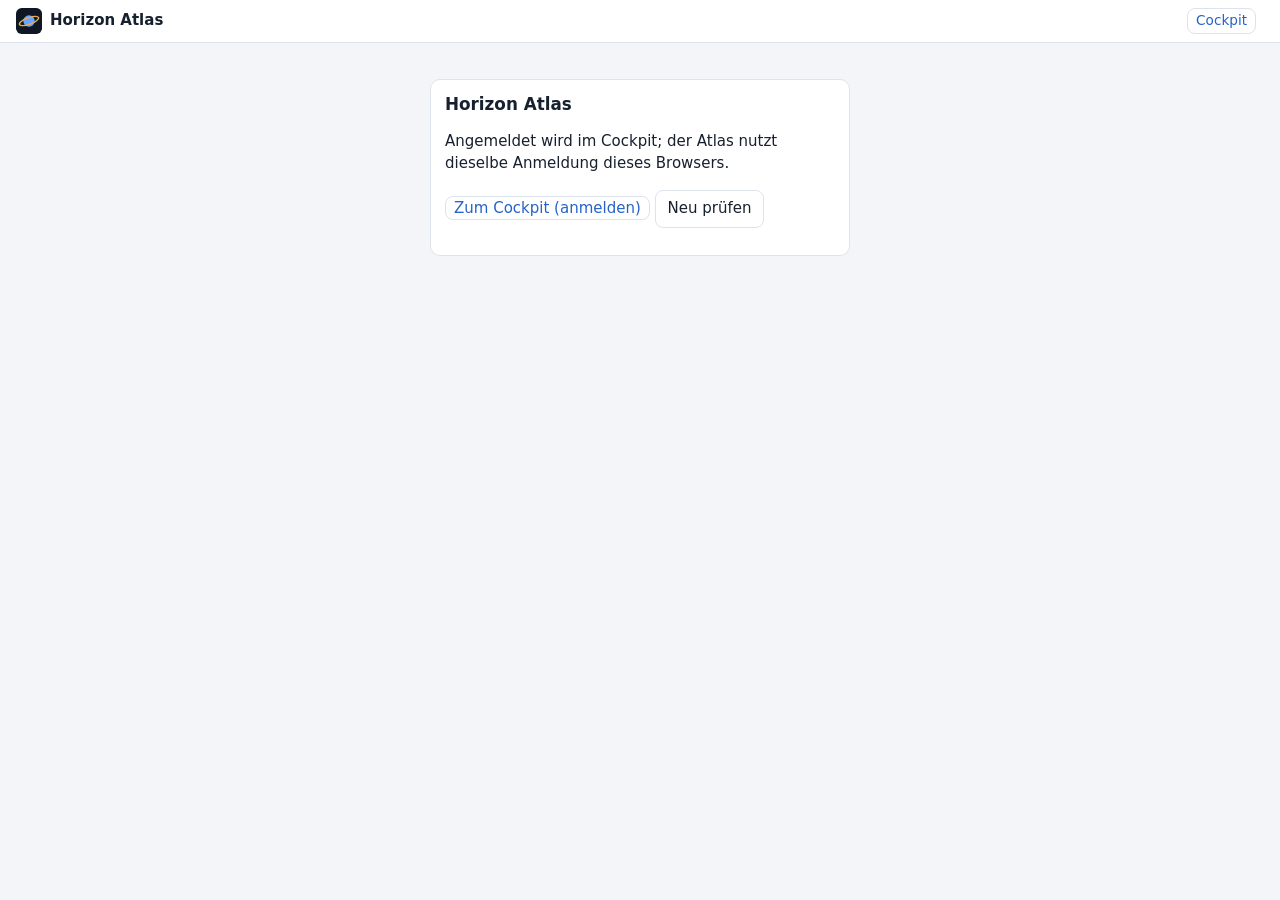
==== details/index.html @ 53a1aa40 "Cockpit-Update 2026-10-20 17:42 Quelle: criticaluser77776/Horizon@b69f9942e9a757d9d02527594e5c109071" ====
<!doctype html>
<html lang="de">
<head>
<meta charset="utf-8">
<meta name="viewport" content="width=device-width, initial-scale=1">
<title>Horizon Atlas</title>
<meta name="theme-color" content="#0f1724">
<link rel="icon" href="../icons/icon.svg" type="image/svg+xml">
<link rel="stylesheet" href="../style.css">
<link rel="stylesheet" href="details.css">
</head>
<body class="atlas">
<header class="top">
  <div class="brand"><img src="../icons/icon.svg" alt="" width="26" height="26"><span>Horizon Atlas</span></div>
  <div class="row" style="flex-wrap:nowrap;min-width:0"><a class="atlaslink small" href="../" title="Fernkontrolle: Lauf, Freigaben, Entscheidungen, Notfall">Cockpit</a><div class="acc" id="acc"></div></div>
</header>
<nav class="tabs" id="tabs" hidden>
  <a href="#/imperium" data-tab="imperium"><span class="ic">◉</span>Imperium</a>
  <a href="#/statistik" data-tab="statistik"><span class="ic">↗</span>Statistik</a>
  <a href="#/galaxie" data-tab="galaxie"><span class="ic">☉</span>Galaxie</a>
  <a href="#/planeten" data-tab="planeten"><span class="ic">◎</span>Planeten-DB</a>
  <a href="#/ereignisse" data-tab="ereignisse"><span class="ic">⚑</span>Ereignisse</a>
  <a href="#/plaene" data-tab="plaene"><span class="ic">▤</span>Pläne</a>
  <a href="#/werft" data-tab="werft"><span class="ic">⚓</span>Werft/Def</a>
  <a href="#/einheiten" data-tab="einheiten"><span class="ic">▦</span>Einheiten</a>
  <a href="#/kampf" data-tab="kampf"><span class="ic">⚔</span>Kampf</a>
  <a href="#/wissen" data-tab="wissen"><span class="ic">✦</span>Kompendium</a>
  <a href="#/verbrauch" data-tab="verbrauch"><span class="ic">◔</span>Verbrauch</a>
</nav>
<main id="view"><p class="muted pad">Lädt …</p></main>
<div class="toast" id="toast" hidden></div>
<!-- Gemeinsam mit dem Cockpit (gleiche Anmeldung über localStorage hz.access/hz.device/hz.acc); kein Service Worker -->
<script>window.HZ_ATLAS = true;</script>
<script src="../config.js"></script>
<script src="version.js"></script>
<script src="../cloud.js"></script>
<script src="../common.js"></script>
<script src="kompendium.js"></script>
<script src="werft.js"></script>
<script src="planetwerte.js"></script>
<script src="imperium.js"></script>
<script src="galaxie.js"></script>
<script src="planeten.js"></script>
<script src="sonden.js"></script>
<script src="galaxielesen.js"></script>
<script src="ereignisse.js"></script>
<script src="plaene.js"></script>
<script src="verbrauch.js"></script>
<script src="statistik.js"></script>
<script src="einheitenformel.js"></script>
<script src="einheiten-daten.js"></script>
<script src="einheiten.js"></script>
<script src="kampf.js"></script>
<script src="details.js"></script>
</body>
</html>
---- style.css ----
:root {
  --bg: #f3f5f9; --panel: #ffffff; --line: #dde3ec; --text: #17202e; --muted: #5d6b80;
  --accent: #2563c9; --accent-2: #e9f0fc; --ok: #1f8a4c; --warn: #b7791f; --bad: #c0392b;
  --hoch: #c0392b; --mittel: #b7791f; --niedrig: #5d6b80;
  --radius: 10px; --gap: 12px; --tabs-h: 58px;
  color-scheme: light;
}
@media (prefers-color-scheme: dark) {
  :root:not([data-theme="light"]) {
    --bg: #0b111b; --panel: #131c2b; --line: #23304a; --text: #e4eaf4; --muted: #8d9ab0;
    --accent: #6ea2ff; --accent-2: #18253d; --ok: #4cc77f; --warn: #e3b04b; --bad: #ff6b5e;
    --hoch: #ff6b5e; --mittel: #e3b04b; --niedrig: #8d9ab0;
    color-scheme: dark;
  }
}
:root[data-theme="dark"] {
  --bg: #0b111b; --panel: #131c2b; --line: #23304a; --text: #e4eaf4; --muted: #8d9ab0;
  --accent: #6ea2ff; --accent-2: #18253d; --ok: #4cc77f; --warn: #e3b04b; --bad: #ff6b5e;
  --hoch: #ff6b5e; --mittel: #e3b04b; --niedrig: #8d9ab0;
  color-scheme: dark;
}

* { box-sizing: border-box; }
[hidden] { display: none !important; }
html, body { margin: 0; overflow-x: clip; }
body {
  background: var(--bg); color: var(--text);
  font: 15px/1.45 system-ui, -apple-system, "Segoe UI", Roboto, sans-serif;
  padding-bottom: calc(var(--tabs-h) + env(safe-area-inset-bottom) + 8px);
}
a { color: var(--accent); }
h2 { font-size: 1.05rem; margin: 0 0 8px; }
h3 { font-size: .95rem; margin: 14px 0 6px; color: var(--muted); font-weight: 600; }
.muted { color: var(--muted); }
.pad { padding: 16px; }
.small { font-size: .85rem; }
.num { font-variant-numeric: tabular-nums; text-align: right; white-space: nowrap; }

header.top {
  position: sticky; top: 0; z-index: 5; display: flex; align-items: center; justify-content: space-between; gap: 8px;
  padding: calc(8px + env(safe-area-inset-top)) 16px 8px; background: var(--panel); border-bottom: 1px solid var(--line);
}
.brand { display: flex; align-items: center; gap: 8px; font-weight: 700; }
.acc { font-size: .85rem; color: var(--muted); text-align: right; min-width: 0; overflow: hidden; text-overflow: ellipsis; white-space: nowrap; }
.acc select { font: inherit; max-width: 46vw; }
.atlaslink { text-decoration: none; border: 1px solid var(--line); border-radius: 8px; padding: 2px 8px; white-space: nowrap; }

nav.tabs {
  position: fixed; left: 0; right: 0; bottom: 0; z-index: 5; display: flex; height: calc(var(--tabs-h) + env(safe-area-inset-bottom));
  padding-bottom: env(safe-area-inset-bottom); background: var(--panel); border-top: 1px solid var(--line);
  /* feste Leiste (Nutzer 18.10.: wieder fix statt wischbar, etwas weniger Abstand) */
  gap: 2px; padding-inline: 4px;
}
nav.tabs a {
  flex: 1 1 0; min-width: 0; padding: 0 2px; display: flex; flex-direction: column; align-items: center; justify-content: center; gap: 2px; position: relative;
  color: var(--muted); text-decoration: none; font-size: .72rem; white-space: nowrap;
}
nav.tabs a .ic { font-size: 1.15rem; line-height: 1; }
nav.tabs a.on { color: var(--accent); font-weight: 600; }
.badge { position: absolute; top: 6px; left: calc(50% + 8px); background: var(--hoch); color: #fff; border-radius: 9px;
  font-size: .65rem; padding: 0 5px; min-width: 16px; text-align: center; }
@media (min-width: 900px) {
  body { padding-bottom: 16px; }
  nav.tabs { position: sticky; top: 51px; bottom: auto; height: 44px; justify-content: center; border-top: 0; border-bottom: 1px solid var(--line); }
  nav.tabs a { flex: 0 0 auto; min-width: 0; flex-direction: row; padding: 0 18px; font-size: .9rem; gap: 6px; }
  .badge { position: static; }
}

main { max-width: 1100px; margin: 0 auto; padding: 12px 16px; }
main > * + * { margin-top: var(--gap); }
.grid { display: grid; gap: var(--gap); grid-template-columns: repeat(auto-fit, minmax(300px, 1fr)); }
.card { background: var(--panel); border: 1px solid var(--line); border-radius: var(--radius); padding: 12px 14px; min-width: 0; }
.card.warn { border-color: var(--warn); }
.row { display: flex; gap: 8px; align-items: center; flex-wrap: wrap; }
.row.between { justify-content: space-between; }
.stack > * + * { margin-top: var(--gap); }

table { width: 100%; border-collapse: collapse; }
th, td { padding: 5px 6px; border-bottom: 1px solid var(--line); text-align: left; vertical-align: top; }
th { font-weight: 600; color: var(--muted); font-size: .8rem; }
tr:last-child td { border-bottom: 0; }
.scroll { overflow-x: auto; }

.tag { display: inline-block; border-radius: 6px; padding: 0 6px; font-size: .75rem; border: 1px solid var(--line); color: var(--muted); white-space: nowrap; }
.tag.hoch { color: var(--hoch); border-color: var(--hoch); }
.tag.mittel { color: var(--mittel); border-color: var(--mittel); }
.tag.ok, .tag.freigegeben, .tag.erledigt { color: var(--ok); border-color: var(--ok); }
.tag.aktiv { color: var(--accent); border-color: var(--accent); }
.tag.abgebrochen, .tag.verworfen { color: var(--muted); }
.bar { height: 6px; border-radius: 3px; background: var(--line); overflow: hidden; margin-top: 3px; }
.bar > i { display: block; height: 100%; background: var(--accent); }
.stage { display: inline-flex; gap: 2px; }
.stage i { width: 10px; height: 10px; border-radius: 2px; background: var(--line); }
.stage i.on { background: var(--ok); }

button, .btn {
  font: inherit; border: 1px solid var(--line); background: var(--panel); color: var(--text); border-radius: 8px; padding: 7px 12px; cursor: pointer;
}
button.primary { background: var(--accent); border-color: var(--accent); color: #fff; }
button.danger { color: var(--bad); border-color: var(--bad); }
button:disabled { opacity: .5; cursor: default; }
button.link { border: 0; background: none; padding: 0; color: var(--accent); text-decoration: underline; }
input, select, textarea {
  font: inherit; color: var(--text); background: var(--bg); border: 1px solid var(--line); border-radius: 8px; padding: 7px 9px; max-width: 100%;
}
label.f { display: block; margin: 8px 0; }
label.f span { display: block; font-size: .8rem; color: var(--muted); margin-bottom: 2px; }
label.f input, label.f select { width: 100%; }
.login { max-width: 420px; margin: 24px auto; }
.err { color: var(--bad); }
.list-item { padding: 8px 0; border-bottom: 1px solid var(--line); }
.list-item:last-child { border-bottom: 0; }
.ev.unseen { font-weight: 600; }
.ev { touch-action: pan-y; }
.ev.dismissed { opacity: .55; }
.evx { padding: 0 4px; }
tr.step td { padding-top: 2px; padding-bottom: 2px; }
.toast { position: fixed; left: 50%; transform: translateX(-50%); bottom: calc(var(--tabs-h) + 16px + env(safe-area-inset-bottom));
  background: var(--text); color: var(--bg); padding: 8px 14px; border-radius: 8px; z-index: 9; max-width: calc(100vw - 32px); }
.search { width: 100%; margin-bottom: 8px; }
.wlist { max-height: 70vh; overflow: auto; }
.wlist button { display: block; width: 100%; text-align: left; border: 0; border-bottom: 1px solid var(--line); border-radius: 0; background: none; padding: 7px 4px; }
.wlist button.on { background: var(--accent-2); }
@media (min-width: 900px) { .wissen { display: grid; grid-template-columns: 300px 1fr; gap: var(--gap); align-items: start; } }
/* Plan-Editor (F4) */
.row.wrap { gap: 6px; }
.edsteps { width: 100%; }
.edsteps td.acts { white-space: nowrap; text-align: right; width: 1%; padding-left: 2px; padding-right: 0; }
.edsteps td.acts button { padding: 2px 6px; margin-left: 1px; min-width: 0; }
.edsteps td.acts button.on { background: var(--accent-2); border-color: var(--accent); }
.edsteps tr.skip td { opacity: .5; text-decoration: line-through; }
.edsteps tr.skip td.acts { text-decoration: none; opacity: 1; }
.edsteps tr.bad td:first-child { color: var(--bad); font-weight: 600; }
.edsteps tr.halt td { color: var(--warn); font-weight: 600; border-top: 2px solid var(--warn); }
.ok { color: var(--ok); }
span.warn, p.warn { color: var(--warn); }
/* Kompendium (kompendium.js) */
.komp { --ore: #a8492a; --min: #17807f; --fuel: #a8720a; }
@media (prefers-color-scheme: dark) { :root:not([data-theme="light"]) .komp { --ore: #e58360; --min: #52c4c2; --fuel: #e6b444; } }
:root[data-theme="dark"] .komp { --ore: #e58360; --min: #52c4c2; --fuel: #e6b444; }
.komp > * + *, #kbody > * + * { margin-top: var(--gap); }
.komp .e { color: var(--ore); } .komp .m { color: var(--min); } .komp .t { color: var(--fuel); }
.kseg { display: flex; gap: 6px; flex-wrap: wrap; }
.kseg button, .komp button[aria-pressed] { padding: 5px 10px; font-size: .85rem; }
.kseg button[aria-pressed="true"], .komp button[aria-pressed="true"] { background: var(--accent-2); border-color: var(--accent); color: var(--accent); font-weight: 600; }
.ksub { overflow-x: auto; flex-wrap: nowrap; padding-bottom: 2px; }
.ksub button { white-space: nowrap; }
.kind { font-size: .68rem; font-weight: 600; text-transform: uppercase; letter-spacing: .05em; padding: 0 5px; border-radius: 4px; border: 1px solid var(--line); color: var(--muted); white-space: nowrap; }
.kind.r { color: var(--accent); border-color: var(--accent); }
.ktbl { font-size: .86rem; }
.ktbl input { padding: 3px 5px; }
.ktbl tr.kday td { background: var(--accent-2); font-weight: 600; font-size: .8rem; }
.ktbl tr.know td { border-top: 2px solid var(--accent); color: var(--accent); font-weight: 600; font-size: .8rem; }
.ktbl tr.kfac td { color: var(--muted); font-size: .82rem; }
.ktbl tr.kdone td { opacity: .5; }
.ktbl tr.ktier td { border-top: 2px solid var(--accent); }
.ktots { display: grid; grid-template-columns: repeat(auto-fit, minmax(140px, 1fr)); gap: 8px; margin-top: 8px; }
.ktot { border: 1px solid var(--line); border-radius: 8px; padding: 6px 10px; background: var(--bg); min-width: 0; }
.ktot span { display: block; font-size: .72rem; color: var(--muted); text-transform: uppercase; letter-spacing: .05em; }
.ktot b { font-size: 1.05rem; font-variant-numeric: tabular-nums; }
.kfacts { display: grid; gap: var(--gap); grid-template-columns: repeat(auto-fit, minmax(220px, 1fr)); }
.kfacts p { margin: 4px 0 0; }
.kmech { display: grid; gap: var(--gap); grid-template-columns: repeat(auto-fit, minmax(300px, 1fr)); }
@media (max-width: 420px) { .kmech { grid-template-columns: minmax(0, 1fr); } }
.kul { margin: 6px 0 0; padding-left: 1.2em; display: grid; gap: 6px; }
.kformula { font-family: ui-monospace, Consolas, monospace; font-size: .85rem; background: var(--bg); border: 1px solid var(--line); border-radius: 6px; padding: 6px 8px; margin: 6px 0; overflow-x: auto; white-space: nowrap; }
.kreq { display: grid; grid-template-columns: 6.5em minmax(0, 1fr); gap: 8px; padding: 6px 0; border-top: 1px solid var(--line); }
.kreq:first-of-type { border-top: 0; }
.kchips { display: flex; flex-wrap: wrap; gap: 6px; }
.kchip { display: inline-flex; gap: 5px; align-items: baseline; border: 1px solid var(--line); background: var(--bg); border-radius: 6px; padding: 2px 7px; font-size: .85rem; }
.kwissen .wlist h3 { margin: 10px 0 2px; }
@media (min-width: 900px) { .kwissen { display: grid; grid-template-columns: 300px minmax(0, 1fr); gap: var(--gap); align-items: start; } }
@media (max-width: 899px) { .kwissen .wlist { max-height: 38vh; } .kwissen #kd { margin-top: var(--gap); } }
#kd > * + * { margin-top: var(--gap); }
.kplanbar label.f { margin: 4px 0; }
.kplanbar select { max-width: 70vw; }
.kgantt { overflow-x: auto; border: 1px solid var(--line); border-radius: 6px; background: var(--bg); }
.kgantt svg { display: block; min-width: 720px; width: 100%; height: auto; }
.kgantt text { font: 11px ui-monospace, Consolas, monospace; fill: var(--muted); }
.kgantt .lane { font-weight: 600; fill: var(--text); }
.kgantt .grid { stroke: var(--line); }
.kgantt rect.b, .klegend i.b { fill: var(--min); background: var(--min); }
.kgantt rect.r, .klegend i.r { fill: var(--accent); background: var(--accent); }
.kgantt rect.s, .klegend i.s { fill: var(--fuel); background: var(--fuel); }
.klegend { display: flex; gap: 14px; flex-wrap: wrap; font-size: .82rem; color: var(--muted); margin: 6px 0; }
.klegend i { display: inline-block; width: 12px; height: 8px; border-radius: 2px; margin-right: 5px; vertical-align: middle; }
.kgantt rect.req, .klegend i.req { fill: var(--accent); background: var(--accent); }
.kgantt rect.opt, .klegend i.opt { fill: var(--min); background: var(--min); }
.pill { font-size: .68rem; font-weight: 600; text-transform: uppercase; letter-spacing: .05em; padding: 0 5px; border-radius: 4px; white-space: nowrap; }
.pill.req { background: var(--accent-2); color: var(--accent); }
.pill.opt { border: 1px solid var(--line); color: var(--min); }
/* Planabweichung (B4) */
svg.drift { width: 100%; max-width: 640px; height: auto; margin-top: 8px; font-size: 14px; }
svg.drift text { fill: var(--muted); }
svg.drift .g { stroke: var(--line); }
svg.drift .z { stroke: var(--muted); stroke-width: 1; }
svg.drift .lim { stroke: var(--bad); stroke-dasharray: 5 4; stroke-width: 1; }
svg.drift .ln { fill: none; stroke: var(--accent); stroke-width: 2; }
svg.drift .pt { fill: var(--accent); }
svg.drift .bad { fill: var(--bad); }
/* Nachrichten (B1) */
details.msg summary { cursor: pointer; color: var(--accent); }
.msgbody { white-space: pre-wrap; overflow-wrap: anywhere; margin: 4px 0; padding: 6px 8px; border-left: 3px solid var(--line); }
.ev code { overflow-wrap: anywhere; }

/* Planeten + Statistik Imperium (B2) */
.plchips { display: flex; gap: 8px; overflow-x: auto; padding-bottom: 4px; scroll-snap-type: x proximity; }
.plchip { display: flex; flex-direction: column; align-items: flex-start; gap: 1px; text-align: left; min-width: 180px; flex: 0 0 auto;
  scroll-snap-align: start; line-height: 1.3; padding: 6px 10px; }
.plchip.on { border-color: var(--accent); background: var(--accent-2); }
details.sub { margin-top: 6px; }
details.sub summary { cursor: pointer; padding: 4px 0; }
.scrollx { overflow-x: auto; }

/* Handy (B16, 15.10.2026: Galaxy S20 = 360 × 800 CSS-px): kein seitliches Scrollen, fingergroße Knöpfe, lange Texte umbrechen */
.nowrap { white-space: nowrap; }
.wrapall, .msgbody, .list-item code { overflow-wrap: anywhere; }
.rmob { display: none; }
details.sub > summary { padding: 6px 0; }
@media (max-width: 600px) {
  main { padding: 10px 10px; }
  .card { padding: 10px 11px; }
  .grid { grid-template-columns: minmax(0, 1fr); }
  button:not(.link), .btn, select, input:not([type="checkbox"]):not([type="radio"]) { min-height: 40px; }
  button.link.evx { min-width: 36px; min-height: 32px; text-decoration: none; font-size: 1rem; }
  th, td { padding: 5px 4px; }
  .acc select { max-width: 52vw; }
  /* Kompendium: Rohstoff- und Nebenspalten als Zeile unter dem Namen */
  .ktbl .rc { display: none; }
  .rmob { display: block; }
  .ksub { flex-wrap: wrap; overflow-x: visible; }
  .kformula { white-space: normal; overflow-wrap: anywhere; }
  .kplanbar select { max-width: 100%; }
  .kplanbar label.f { flex: 1 1 140px; }
  .kplanbar label.f input { width: 100% !important; }
  .kreq { grid-template-columns: 4.5em minmax(0, 1fr); }
  /* Plan-Editor: Pfeile, Halt, Überspringen fingergroß, darunter statt daneben */
  .edsteps td.acts { white-space: normal; width: 84px; }
  .edsteps td.acts button { min-width: 40px; min-height: 36px; margin: 1px; padding: 2px; }
  .plchip { min-width: 0; flex: 1 1 100%; }
  .plchips { flex-wrap: wrap; overflow-x: visible; }
}
.kchip { max-width: 100%; flex-wrap: wrap; }
.kchip .link { white-space: normal; text-align: left; }

/* Galaxie (B9): Navigation, Bahnen 1–14 mit Typ, Besitzer, zuletzt gesehen; SCOL-Hinweis; Verlauf */
.galnav { display: flex; flex-wrap: wrap; align-items: center; gap: 6px; margin-bottom: var(--gap); }
.galnav .gbtn { min-width: 42px; min-height: 40px; font-size: 1.05rem; padding: 0 8px; }
.galnav .gbtn.on { border-color: var(--accent); color: var(--accent); background: var(--accent-2); }
.galin { display: flex; align-items: center; gap: 3px; color: var(--muted); font-weight: 600; }
.galin input { width: 4.4em; min-height: 40px; font: inherit; font-weight: 400; color: var(--text); font-variant-numeric: tabular-nums; text-align: center; }
.galin input[name="g"] { width: 3.2em; }
.galin .galok { margin-left: 3px; }
@media (max-width: 600px) { .galin .galok { display: none; } .galnav { gap: 5px; } .galnav .gbtn { min-width: 40px; } }
.galsum { flex: 1 1 100%; margin: 2px 0 0; }
.galsum a.on { font-weight: 700; text-decoration: none; }
.orb.own .oi > b { color: var(--accent); }
.orb.home { background: var(--accent-2); border-radius: 6px; }
.orb.home .ob { color: var(--accent); }
.orbits { display: grid; margin-top: 8px; }
.orb { display: grid; grid-template-columns: 1.8em 3.6em minmax(0, 1fr) auto; gap: 8px; align-items: center; padding: 5px 0; border-top: 1px solid var(--line); }
.orb:first-child { border-top: 0; }
.orb .ob { font-variant-numeric: tabular-nums; text-align: right; color: var(--muted); font-weight: 600; }
.orb .oi { min-width: 0; overflow-wrap: anywhere; }
.orb .od { display: block; }
.orb .os { white-space: nowrap; }
.orb .osm { display: none; }
.orb.empty { grid-template-columns: 1.8em minmax(0, 1fr); padding: 2px 0; }
.orb.unknown .oi b, .orb.gone { color: var(--muted); }
.orb.gone .oi > b { text-decoration: line-through; }
.ptype { display: inline-block; text-align: center; font: 600 .75rem ui-monospace, Consolas, monospace; border-radius: 5px; padding: 2px 0;
  border: 1px solid var(--accent); color: var(--accent); background: var(--accent-2); }
.ptype.unk { border-color: var(--line); color: var(--muted); background: var(--bg); }
.ptype.t-VUPL, .ptype.t-LVPL { border-color: var(--bad); color: var(--bad); background: transparent; }
.ptype.t-JUPL, .ptype.t-FOPL { border-color: var(--ok); color: var(--ok); background: transparent; }
.scolhint { border-left: 3px solid var(--accent); background: var(--accent-2); border-radius: 6px; padding: 6px 10px; margin-top: 8px; }
.scolhint p { margin: 4px 0 0; }
.scolc { margin: 4px 0 0; padding-left: 1.4em; }
.scolc li.best { font-weight: 600; }
.scolc li .muted { font-weight: 400; }
table.chg td { vertical-align: top; }
@media (max-width: 600px) {
  .orb { grid-template-columns: 1.6em 3.4em minmax(0, 1fr); }
  .orb .os { display: none; }
  .orb .osm { display: inline; }
}
---- details/details.css ----
/* Horizon Atlas: nur Desktop-Browser am PC (Entscheidung 7.4) – Reiterleiste immer oben, breitere Seite, breite Tabellen.
   Farben und Bausteine aus ../style.css. */
body.atlas { padding-bottom: 16px; }
body.atlas nav.tabs { position: sticky; top: 51px; bottom: auto; height: 44px; justify-content: safe center; border-top: 0; border-bottom: 1px solid var(--line);
  -webkit-mask-image: none; mask-image: none; }
body.atlas nav.tabs a { flex: 0 0 auto; min-width: 0; flex-direction: row; padding: 0 18px; font-size: .9rem; gap: 6px; }
body.atlas main { max-width: 1400px; }
body.atlas .badge { position: static; }
.atlas .wide { width: 100%; border-collapse: collapse; }
.atlas .wide th, .atlas .wide td { padding: 3px 8px; border-bottom: 1px solid var(--line); text-align: left; vertical-align: top; }
.atlas .wide th.num, .atlas .wide td.num { text-align: right; }
.atlas .cols2 { display: grid; grid-template-columns: repeat(auto-fit, minmax(420px, 1fr)); gap: var(--gap); align-items: start; }
.atlas .cols2 > * + * { margin-top: 0; }
/* Planeten-DB (planeten.js, D4) */
.atlas .pdnav { gap: 4px 14px; }
.atlas .pdnav a { padding: 4px 2px; text-decoration: none; color: var(--muted); border-bottom: 2px solid transparent; }
.atlas .pdnav a.on { color: var(--text); font-weight: 600; border-bottom-color: var(--accent); }
.atlas .pdnav .small.muted { margin-left: auto; }
.atlas .pdf { display: flex; flex-wrap: wrap; gap: 8px 14px; align-items: flex-end; }
.atlas .pdf label { display: flex; flex-direction: column; gap: 2px; font-size: .8rem; color: var(--muted); }
.atlas .pdf label > input, .atlas .pdf label > select, .atlas .pdf label > span { color: var(--text); }
.atlas .pdf .row.nowrap { flex-wrap: nowrap; gap: 4px; }
.atlas .pdf label.pdchk { flex-direction: row; align-items: center; gap: 6px; color: var(--text); padding-bottom: 6px; }
.atlas .pdn { width: 6em; }
.atlas .pdpre { margin-top: 10px; padding-top: 8px; border-top: 1px solid var(--line); }
.atlas .pdgrid { display: grid; grid-template-columns: minmax(0, 1fr) 440px; gap: var(--gap); align-items: start; margin-top: var(--gap); }
.atlas .pdgrid > * { margin-top: 0; }
.atlas .pdside { position: sticky; top: 107px; max-height: calc(100vh - 120px); overflow-y: auto; }
.atlas .pdside > .card { margin-top: 0; }
.atlas .pdscroll { overflow-x: auto; }
.atlas .pdtab th[data-sort] { cursor: pointer; user-select: none; white-space: nowrap; }
.atlas .pdtab th[data-sort]:hover { color: var(--accent); }
.atlas .pdtab tbody tr { cursor: pointer; }
.atlas .pdtab tbody tr:hover { background: var(--accent-2); }
.atlas .pdtab tr.sel, .atlas .pdtab tr.sel:hover { background: var(--accent-2); box-shadow: inset 3px 0 0 var(--accent); }
.atlas .pdtab tr.own td:nth-child(5) { color: var(--accent); font-weight: 600; }
.atlas .pdtab tr.gone { opacity: .55; }
.atlas .pdstar { color: var(--muted); cursor: pointer; text-align: center; width: 1.4em; }
.atlas .pdstar.on { color: var(--warn); }
.atlas .pdbar { height: 10px; min-width: 2px; border-radius: 3px; background: var(--accent); margin-top: 4px; }
.atlas .wide th.pdgrp { padding-top: 8px; color: var(--muted); font-size: .75rem; text-transform: uppercase; letter-spacing: .04em; border-bottom-color: var(--text); }
.atlas .pdcmp th { vertical-align: bottom; }
.atlas .pdcmp tr:first-child th:not(:first-child) { text-align: right; }
.atlas tr.own td:first-child b { color: var(--accent); }
@media (max-width: 1100px) { .atlas .pdgrid { grid-template-columns: 1fr; } .atlas .pdside { position: static; max-height: none; } }
.atlas .pdtiles { display: grid; grid-template-columns: repeat(auto-fill, minmax(120px, 1fr)); gap: 8px; margin: 8px 0; }
.atlas .pdtile { display: flex; flex-direction: column; gap: 2px; padding: 10px 12px; border: 1px solid var(--line); border-radius: var(--radius); background: var(--bg); }
.atlas .pdtile b { font-size: 1.5rem; line-height: 1.1; }
.atlas .pdsec { margin: 18px 2px 0; }
.atlas .pdheat td, .atlas .pdheat th { text-align: center; }
.atlas .pdact { margin-top: 12px; padding-top: 8px; border-top: 1px dashed var(--line); }
/* Sonden versenden (sonden.js, P5) */
.atlas .orb { grid-template-columns: 1.8em 3.6em minmax(0, 1fr) auto auto; }
.atlas .orbits .prbgo { padding: 2px 8px; }
.prbdlg { max-width: 520px; border: 1px solid var(--line); border-radius: 10px; background: var(--panel); color: var(--text); }
.prbdlg::backdrop { background: rgba(0, 0, 0, .45); }
.prbdlg h2 { margin-top: 0; }
/* Statistik (statistik.js, D3) */
.atlas svg.stchart { max-width: none; font-size: 12px; }
.atlas .stkey { display: inline-block; width: 12px; height: 3px; border-radius: 2px; margin-right: 5px; vertical-align: middle; }
/* Kampf (kampf.js, D7.3) */
.atlas .kampf .kfl { border: 1px solid var(--line); border-radius: 8px; padding: 8px; margin: 8px 0; }
.atlas .kampf .kfl input[type=range] { width: 130px; }
.atlas .kampf .kreg { display: inline-block; min-width: 2em; text-align: right; }
.atlas .kampf .kunits { width: 100%; table-layout: fixed; }
.atlas .kampf .kunits td:nth-child(2) { width: 7em; } .atlas .kampf .kunits td:nth-child(3) { width: 6.5em; } .atlas .kampf .kunits td:nth-child(4) { width: 1.6em; }
.atlas .kampf .kunits select, .atlas .kampf .kunits input { width: 100%; box-sizing: border-box; }
.atlas .kampf .kpis { display: flex; gap: 24px; flex-wrap: wrap; margin: 4px 0 8px; }
.atlas .kampf .kpis div { display: flex; flex-direction: column; }
.atlas .kampf .kpis b { font-size: 1.6rem; }
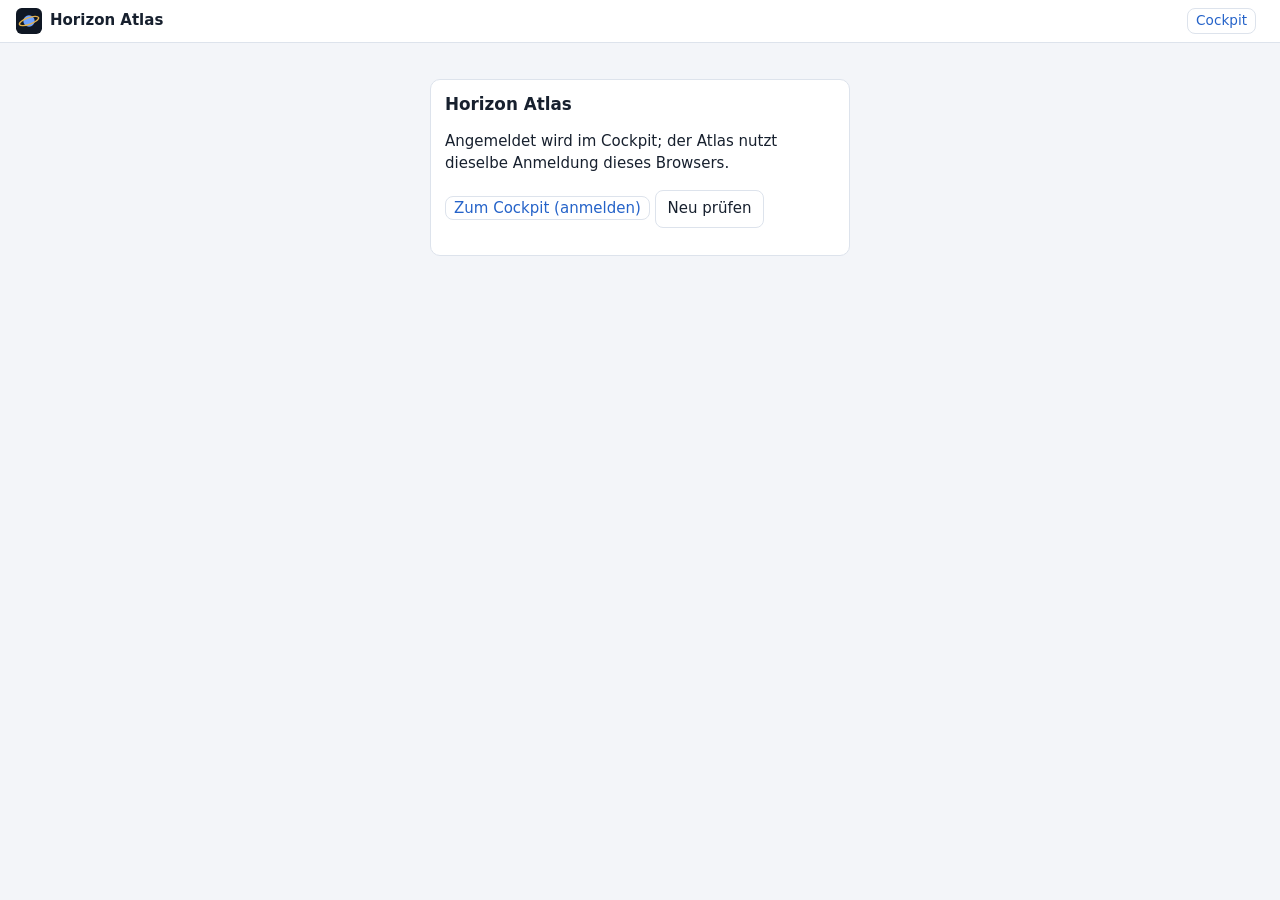
==== commit d289fa16: "Cockpit-Update 2026-10-21 04:24 Quelle: criticaluser77776/Horizon@5dfc8bec4d48cd7b179b69fcaf0c242ea1" ====
--- a/details/index.html
+++ b/details/index.html
@@ -44,9 +44,11 @@
 <script src="sonden.js"></script>
 <script src="galaxielesen.js"></script>
 <script src="ereignisse.js"></script>
+<script src="simparams.js"></script>
 <script src="plaene.js"></script>
 <script src="verbrauch.js"></script>
 <script src="statistik.js"></script>
+<script src="statistik-monitor.js"></script>
 <script src="einheitenformel.js"></script>
 <script src="einheiten-daten.js"></script>
 <script src="einheiten.js"></script>
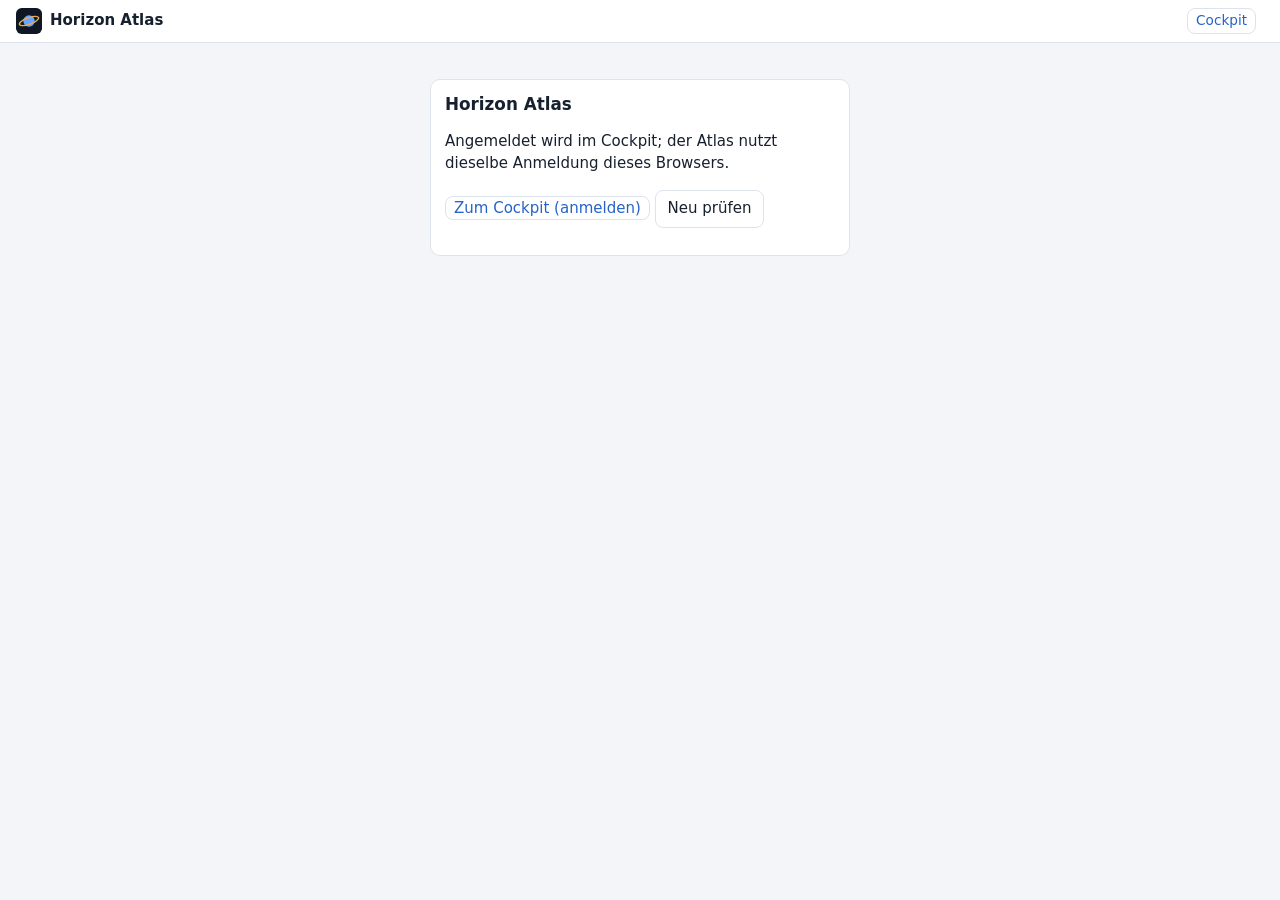
==== commit 4f1fd935: "Cockpit-Update 2026-10-23 09:34 Quelle: criticaluser77776/Horizon@0b1aff7d1673ad66405d5af183cc78f0b6" ====
--- a/details/index.html
+++ b/details/index.html
@@ -35,6 +35,7 @@
 <script src="version.js"></script>
 <script src="../cloud.js"></script>
 <script src="../common.js"></script>
+<script src="oeffentlich.js"></script>
 <script src="kompendium.js"></script>
 <script src="werft.js"></script>
 <script src="planetwerte.js"></script>
--- a/details/details.css
+++ b/details/details.css
@@ -68,3 +68,13 @@
 .atlas .kampf .kpis { display: flex; gap: 24px; flex-wrap: wrap; margin: 4px 0 8px; }
 .atlas .kampf .kpis div { display: flex; flex-direction: column; }
 .atlas .kampf .kpis b { font-size: 1.6rem; }
+/* Planetenwerte links unter der Planetenliste der Planeten-DB (planeten.js pdBrowser, planetwerte.js) */
+.atlas .pdmain { min-width: 0; }
+.atlas .pdmain > .card:first-child { margin-top: 0; }
+.atlas .pwt { width: auto; }
+.atlas .pwt th { vertical-align: bottom; font-weight: normal; }
+.atlas .pwt th.num, .atlas .pwt td.num { padding-left: 14px; }
+.atlas .pwt td:first-child { white-space: nowrap; }
+
+/* Galaxy Mag (oeffentlich.js): Meldungen im angezeigten System hervorheben */
+.oehere td { font-weight: 600; }
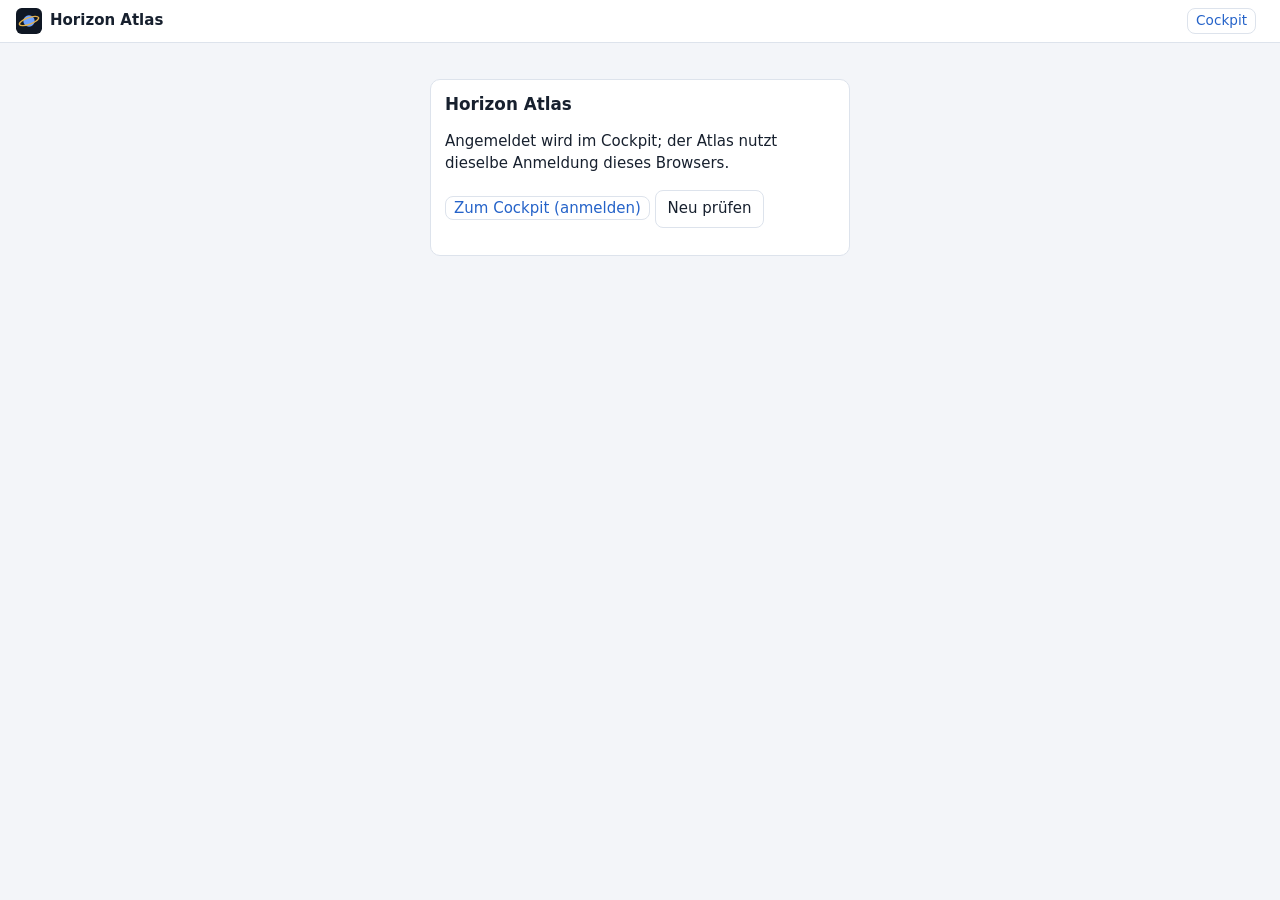
==== commit 59993f28: "Cockpit-Update 2026-10-26 19:38 Quelle: criticaluser77776/Horizon@cef074fa5363eb8825bd34a91ae11d82ac" ====
--- a/details/index.html
+++ b/details/index.html
@@ -34,6 +34,8 @@
 <script src="../config.js"></script>
 <script src="version.js"></script>
 <script src="../cloud.js"></script>
+<script src="../zeitplan.js"></script>
+<script src="../zeitfeed.js"></script>
 <script src="../common.js"></script>
 <script src="oeffentlich.js"></script>
 <script src="kompendium.js"></script>
@@ -50,6 +52,7 @@
 <script src="verbrauch.js"></script>
 <script src="statistik.js"></script>
 <script src="statistik-monitor.js"></script>
+<script src="statistik-foerder.js"></script>
 <script src="einheitenformel.js"></script>
 <script src="einheiten-daten.js"></script>
 <script src="einheiten.js"></script>
--- a/style.css
+++ b/style.css
@@ -212,6 +212,19 @@
 details.sub summary { cursor: pointer; padding: 4px 0; }
 .scrollx { overflow-x: auto; }
 
+/* Planetenkarten der Lage (PR 5): Label/Inhalt links (darf umbrechen), Zeit rechts (eine Zeile) */
+.plcard { padding: 8px 10px; }
+.plcard h2 { font-size: .95rem; margin: 0 0 4px; }
+.plrow { display: grid; grid-template-columns: minmax(0, 1fr) auto; gap: 2px 8px; align-items: baseline; padding: 3px 0; border-top: 1px solid var(--line); }
+.plrow:first-of-type { border-top: 0; }
+.pll { overflow-wrap: anywhere; min-width: 0; }
+.plt { white-space: nowrap; font-variant-numeric: tabular-nums; text-align: right; }
+.plfoot { margin-top: 4px; text-align: right; }
+/* Belegung je Planet unter den Kolopunkten (Lage) */
+table.ausbau { margin: 2px 0 6px; }
+/* Reiter Claude: Aufträge nach rechts wegwischen */
+.list-item.swipe { touch-action: pan-y; will-change: transform; }
+
 /* Handy (B16, 15.10.2026: Galaxy S20 = 360 × 800 CSS-px): kein seitliches Scrollen, fingergroße Knöpfe, lange Texte umbrechen */
 .nowrap { white-space: nowrap; }
 .wrapall, .msgbody, .list-item code { overflow-wrap: anywhere; }
@@ -220,6 +233,9 @@
 @media (max-width: 600px) {
   main { padding: 10px 10px; }
   .card { padding: 10px 11px; }
+  .plcard { padding: 8px 10px; }
+  .plrow { font-size: .92rem; }
+  .plcard .askgo { min-height: 34px; }
   .grid { grid-template-columns: minmax(0, 1fr); }
   button:not(.link), .btn, select, input:not([type="checkbox"]):not([type="radio"]) { min-height: 40px; }
   button.link.evx { min-width: 36px; min-height: 32px; text-decoration: none; font-size: 1rem; }
--- a/details/details.css
+++ b/details/details.css
@@ -78,3 +78,16 @@
 
 /* Galaxy Mag (oeffentlich.js): Meldungen im angezeigten System hervorheben */
 .oehere td { font-weight: 600; }
+
+/* Gesamtplan (plaene.js, stepsTable opt.marks = 'farben'): aktive Schritte je Schlange (Planet/Forschung) farbig markiert */
+:root {
+  --qc0: #2563c9; --qc1: #d9730d; --qc2: #1f8a4c; --qc3: #8e44ad; --qc4: #0e9aa7; --qc5: #d6336c;
+}
+@media (prefers-color-scheme: dark) {
+  :root:not([data-theme="light"]) { --qc0: #6ea2ff; --qc1: #ffa24d; --qc2: #4cc77f; --qc3: #c58bf0; --qc4: #4fd3df; --qc5: #ff7fae; }
+}
+:root[data-theme="dark"] { --qc0: #6ea2ff; --qc1: #ffa24d; --qc2: #4cc77f; --qc3: #c58bf0; --qc4: #4fd3df; --qc5: #ff7fae; }
+.qmark { font-weight: 700; white-space: nowrap; }
+.qc0 { color: var(--qc0); } .qc1 { color: var(--qc1); } .qc2 { color: var(--qc2); }
+.qc3 { color: var(--qc3); } .qc4 { color: var(--qc4); } .qc5 { color: var(--qc5); }
+.qlegend { margin: 4px 0; display: flex; flex-wrap: wrap; gap: 4px 8px; }
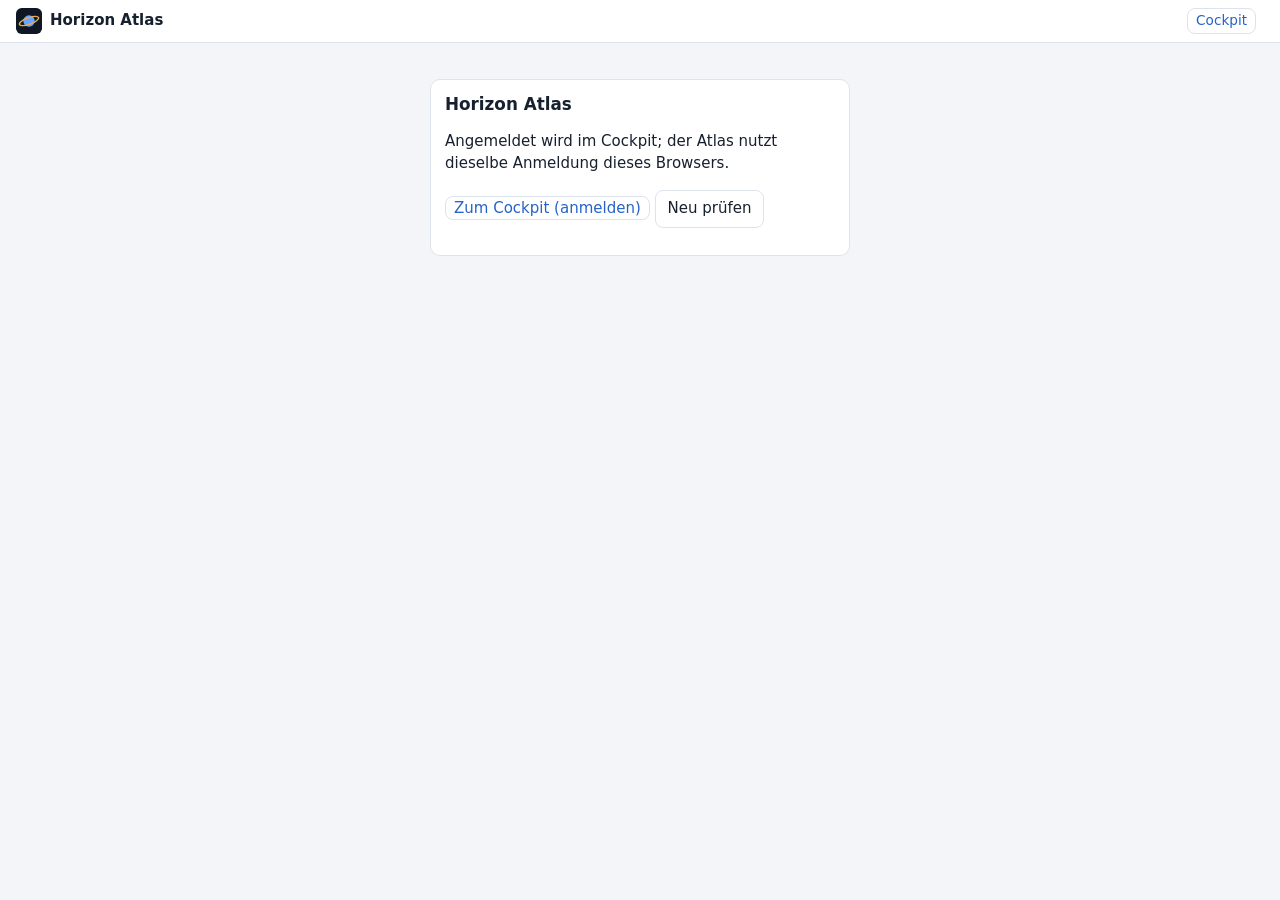
==== commit c2ebff61: "Cockpit-Update 2026-11-13 09:29 Quelle: criticaluser77776/Horizon@3da4e5a22cd466e5e91f2237fcb5fe685c" ====
--- a/details/index.html
+++ b/details/index.html
@@ -25,6 +25,7 @@
   <a href="#/einheiten" data-tab="einheiten"><span class="ic">▦</span>Einheiten</a>
   <a href="#/kampf" data-tab="kampf"><span class="ic">⚔</span>Kampf</a>
   <a href="#/wissen" data-tab="wissen"><span class="ic">✦</span>Kompendium</a>
+  <a href="#/ascension" data-tab="ascension"><span class="ic">⇧</span>Ascension</a>
   <a href="#/verbrauch" data-tab="verbrauch"><span class="ic">◔</span>Verbrauch</a>
 </nav>
 <main id="view"><p class="muted pad">Lädt …</p></main>
@@ -38,7 +39,9 @@
 <script src="../zeitfeed.js"></script>
 <script src="../common.js"></script>
 <script src="oeffentlich.js"></script>
+<script src="../ascension.js"></script>
 <script src="kompendium.js"></script>
+<script src="ascension.js"></script>
 <script src="werft.js"></script>
 <script src="planetwerte.js"></script>
 <script src="imperium.js"></script>
--- a/style.css
+++ b/style.css
@@ -55,13 +55,17 @@
   flex: 1 1 0; min-width: 0; padding: 0 2px; display: flex; flex-direction: column; align-items: center; justify-content: center; gap: 2px; position: relative;
   color: var(--muted); text-decoration: none; font-size: .72rem; white-space: nowrap;
 }
+/* Umbau 2 U1 (30.10.2026): sieben Reiter → Leiste waagerecht scrollbar, jeder Reiter mindestens 64 px breit */
+nav.tabs { overflow-x: auto; overflow-y: hidden; scrollbar-width: none; -webkit-overflow-scrolling: touch; }
+nav.tabs::-webkit-scrollbar { display: none; }
+nav.tabs a { flex: 1 0 64px; }
 nav.tabs a .ic { font-size: 1.15rem; line-height: 1; }
 nav.tabs a.on { color: var(--accent); font-weight: 600; }
 .badge { position: absolute; top: 6px; left: calc(50% + 8px); background: var(--hoch); color: #fff; border-radius: 9px;
   font-size: .65rem; padding: 0 5px; min-width: 16px; text-align: center; }
 @media (min-width: 900px) {
   body { padding-bottom: 16px; }
-  nav.tabs { position: sticky; top: 51px; bottom: auto; height: 44px; justify-content: center; border-top: 0; border-bottom: 1px solid var(--line); }
+  nav.tabs { position: sticky; top: 51px; bottom: auto; height: 44px; justify-content: safe center; border-top: 0; border-bottom: 1px solid var(--line); }
   nav.tabs a { flex: 0 0 auto; min-width: 0; flex-direction: row; padding: 0 18px; font-size: .9rem; gap: 6px; }
   .badge { position: static; }
 }
@@ -85,7 +89,7 @@
 .tag.hoch { color: var(--hoch); border-color: var(--hoch); }
 .tag.mittel { color: var(--mittel); border-color: var(--mittel); }
 .tag.ok, .tag.freigegeben, .tag.erledigt { color: var(--ok); border-color: var(--ok); }
-.tag.aktiv { color: var(--accent); border-color: var(--accent); }
+.tag.aktiv, .tag.vorgemerkt { color: var(--accent); border-color: var(--accent); }
 .tag.abgebrochen, .tag.verworfen { color: var(--muted); }
 .bar { height: 6px; border-radius: 3px; background: var(--line); overflow: hidden; margin-top: 3px; }
 .bar > i { display: block; height: 100%; background: var(--accent); }
@@ -115,6 +119,16 @@
 .ev.dismissed { opacity: .55; }
 .evx { padding: 0 4px; }
 tr.step td { padding-top: 2px; padding-bottom: 2px; }
+/* Planschritte nach Art (stepsTable, Nutzer 26.10.2026): Forschung, Schiffe, Transporte farbig abgesetzt, Bau ohne Farbe */
+:root { --kr: #7c3aed; --kr-bg: #f3edff; --ks: #0e7490; --ks-bg: #e3f6fa; --kt: #b45309; --kt-bg: #fdf1e3; }
+@media (prefers-color-scheme: dark) {
+  :root:not([data-theme="light"]) { --kr: #b896ff; --kr-bg: #241a3d; --ks: #4fd3df; --ks-bg: #102d33; --kt: #ffb46b; --kt-bg: #33240f; }
+}
+:root[data-theme="dark"] { --kr: #b896ff; --kr-bg: #241a3d; --ks: #4fd3df; --ks-bg: #102d33; --kt: #ffb46b; --kt-bg: #33240f; }
+tr.kr td { background: var(--kr-bg); } tr.kr td:first-child { box-shadow: inset 3px 0 var(--kr); }
+tr.ks td { background: var(--ks-bg); } tr.ks td:first-child { box-shadow: inset 3px 0 var(--ks); }
+tr.kt td { background: var(--kt-bg); } tr.kt td:first-child { box-shadow: inset 3px 0 var(--kt); }
+.tag.kr { background: var(--kr-bg); color: var(--kr); } .tag.ks { background: var(--ks-bg); color: var(--ks); } .tag.kt { background: var(--kt-bg); color: var(--kt); }
 .toast { position: fixed; left: 50%; transform: translateX(-50%); bottom: calc(var(--tabs-h) + 16px + env(safe-area-inset-bottom));
   background: var(--text); color: var(--bg); padding: 8px 14px; border-radius: 8px; z-index: 9; max-width: calc(100vw - 32px); }
 .search { width: 100%; margin-bottom: 8px; }
@@ -215,13 +229,29 @@
 /* Planetenkarten der Lage (PR 5): Label/Inhalt links (darf umbrechen), Zeit rechts (eine Zeile) */
 .plcard { padding: 8px 10px; }
 .plcard h2 { font-size: .95rem; margin: 0 0 4px; }
+/* Pläne: Planeten-Karten einklappbar (Umbau 2 U3) – Kopf als summary, Kartenüberschrift entfällt */
+details.plfold > summary { cursor: pointer; padding: 8px 10px; background: var(--panel); border: 1px solid var(--line); border-radius: var(--radius); }
+details.plfold[open] > summary { border-bottom-left-radius: 0; border-bottom-right-radius: 0; border-bottom: 0; }
+details.plfold[open] > .plcard { border-top-left-radius: 0; border-top-right-radius: 0; }
+details.plfold > .plcard > h2 { display: none; }
 .plrow { display: grid; grid-template-columns: minmax(0, 1fr) auto; gap: 2px 8px; align-items: baseline; padding: 3px 0; border-top: 1px solid var(--line); }
 .plrow:first-of-type { border-top: 0; }
 .pll { overflow-wrap: anywhere; min-width: 0; }
 .plt { white-space: nowrap; font-variant-numeric: tabular-nums; text-align: right; }
+.plsec { font-size: .78rem; font-weight: 600; text-transform: uppercase; letter-spacing: .04em; color: var(--muted, #888); margin: 2px 0 0; }
+.plplan { margin-top: 8px; padding-top: 6px; border-top: 2px solid var(--line); }
+.pleff { padding: 4px 6px; margin: 0 0 6px; border-left: 3px solid var(--warn); background: var(--accent-2); border-radius: 4px; }
+.arr { font-size: .8em; }
+.arr.go { color: var(--ok); }
+.arr.wait { color: var(--bad); }
 .plfoot { margin-top: 4px; text-align: right; }
 /* Belegung je Planet unter den Kolopunkten (Lage) */
 table.ausbau { margin: 2px 0 6px; }
+table.ausbau tr.sum td { border-top: 1px solid var(--line); }
+/* Ausbau je Art und Flotten je Planet (Umbau 2 U2): je Schritt Name, Kosten, darunter Start · Dauer · Ende */
+.lgart { margin: 8px 0 2px; }
+.lgrow { padding: 3px 0; border-top: 1px solid var(--line); overflow-wrap: anywhere; font-variant-numeric: tabular-nums; }
+.lgart + .lgrow { border-top: 0; }
 /* Reiter Claude: Aufträge nach rechts wegwischen */
 .list-item.swipe { touch-action: pan-y; will-change: transform; }
 
--- a/details/details.css
+++ b/details/details.css
@@ -91,3 +91,15 @@
 .qc0 { color: var(--qc0); } .qc1 { color: var(--qc1); } .qc2 { color: var(--qc2); }
 .qc3 { color: var(--qc3); } .qc4 { color: var(--qc4); } .qc5 { color: var(--qc5); }
 .qlegend { margin: 4px 0; display: flex; flex-wrap: wrap; gap: 4px 8px; }
+
+/* Ascension / Farmphase (ascension.js): Kacheln, Tabellen, Hervorhebung des laufenden Blocks */
+.atlas .ascKs { display: grid; grid-template-columns: repeat(auto-fill, minmax(150px, 1fr)); gap: 10px; }
+.atlas .ascK { display: flex; flex-direction: column; background: var(--accent-2); border-radius: var(--radius); padding: 8px 10px; }
+.atlas .ascK b { font-size: 1.05rem; }
+.atlas table.ascT td, .atlas table.ascT th { white-space: nowrap; }
+.atlas table.ascT td.small { white-space: normal; min-width: 260px; }
+.atlas table.ascT th.num { text-align: right; }
+.atlas tr.ascRow { cursor: pointer; }
+.atlas tr.ascRow.on td, .atlas tr.ascNow td { background: var(--accent-2); font-weight: 600; }
+.atlas tr.ascNow td:first-child { box-shadow: inset 3px 0 var(--accent); }
+.atlas tr.ascPast td { opacity: .55; }
